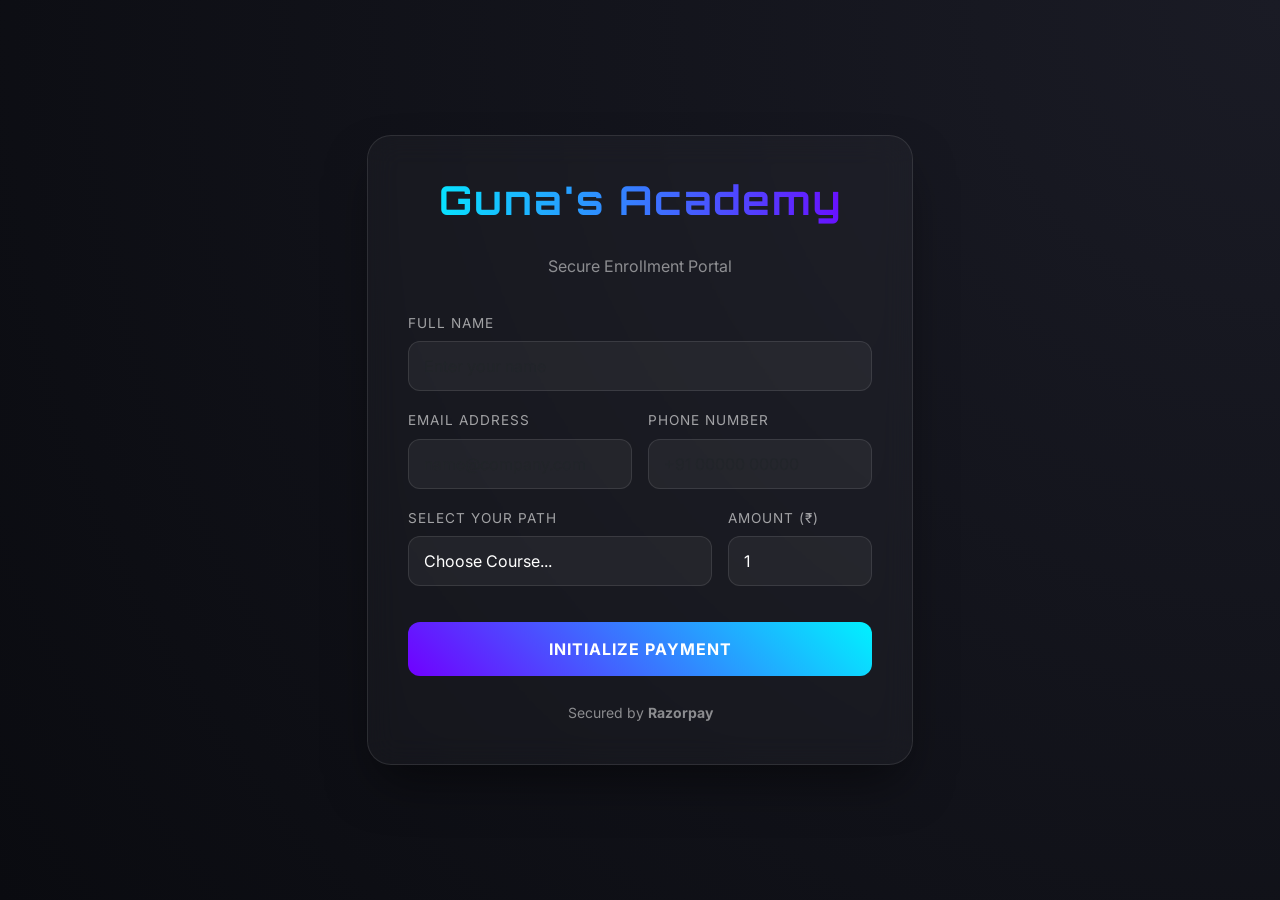
==== src/main/resources/templates/index.html @ c7e8eca5 "trial 1 project" ====
<!doctype html>
<html lang="en">
<head>
  <meta charset="utf-8">
  <meta name="viewport" content="width=device-width, initial-scale=1">
  <title>Nexus | Premium Learning</title>
  <link href="https://cdn.jsdelivr.net/npm/bootstrap@5.3.0/dist/css/bootstrap.min.css" rel="stylesheet">
  <link href="https://fonts.googleapis.com/css2?family=Orbitron:wght@400;700&family=Inter:wght@300;500&display=swap" rel="stylesheet">
  
  <style>
    :root {
      --primary-neon: #00f2ff;
      --secondary-neon: #7000ff;
      --bg-dark: #0a0b10;
    }

    body {
      background: radial-gradient(circle at top right, #1a1b25, var(--bg-dark));
      color: white;
      font-family: 'Inter', sans-serif;
      min-height: 100vh;
      display: flex;
      align-items: center;
    }

    .glass-card {
      background: rgba(255, 255, 255, 0.03);
      backdrop-filter: blur(15px);
      border: 1px solid rgba(255, 255, 255, 0.1);
      border-radius: 24px;
      padding: 40px;
      box-shadow: 0 25px 50px -12px rgba(0, 0, 0, 0.5);
    }

    h1 {
      font-family: 'Orbitron', sans-serif;
      font-weight: 700;
      letter-spacing: 2px;
      background: linear-gradient(to right, var(--primary-neon), var(--secondary-neon));
      -webkit-background-clip: text;
      -webkit-text-fill-color: transparent;
      margin-bottom: 30px;
    }

    .form-control, .form-select {
      background: rgba(255, 255, 255, 0.05);
      border: 1px solid rgba(255, 255, 255, 0.1);
      color: white;
      border-radius: 12px;
      padding: 12px 15px;
    }

    .form-control:focus, .form-select:focus {
      background: rgba(255, 255, 255, 0.08);
      border-color: var(--primary-neon);
      color: white;
      box-shadow: 0 0 15px rgba(0, 242, 255, 0.2);
    }

    label {
      font-size: 0.85rem;
      text-transform: uppercase;
      letter-spacing: 1px;
      color: rgba(255, 255, 255, 0.6);
      margin-bottom: 8px;
    }

    .btn-pay {
      background: linear-gradient(45deg, var(--secondary-neon), var(--primary-neon));
      border: none;
      border-radius: 12px;
      padding: 15px;
      font-weight: 700;
      text-transform: uppercase;
      letter-spacing: 1px;
      transition: all 0.3s ease;
      width: 100%;
      margin-top: 20px;
    }

    .btn-pay:hover {
      transform: translateY(-3px);
      box-shadow: 0 10px 20px rgba(112, 0, 255, 0.4);
    }

    /* Modern select appearance fix */
    option { background: #1a1b25; color: white; }
  </style>
</head>
<body>

<div class="container">
  <div class="row justify-content-center">
    <div class="col-lg-6 col-md-8">
      <div class="glass-card">
        <div class="text-center">
          <h1>Guna's Academy</h1>
          <p class="text-white-50">Secure Enrollment Portal</p>
        </div>

        <div class="row g-3 mt-2">
          <div class="col-12">
            <label>Full Name</label>
            <input type="text" id="name" class="form-control" placeholder="Enter your name">
          </div>

          <div class="col-md-6">
            <label>Email Address</label>
            <input type="email" id="email" class="form-control" placeholder="name@company.com">
          </div>

          <div class="col-md-6">
            <label>Phone Number</label>
            <input type="number" id="Phno" class="form-control" placeholder="+91 00000 00000">
          </div>

          <div class="col-md-8">
            <label>Select Your Path</label>
            <select class="form-select" id="course">
              <option selected disabled>Choose Course...</option>
              <option value="java">JAVA MASTERCLASS</option>
              <option value="python">PYTHON PRO</option>
              <option value="devops">DEVOPS ENGINEER</option>
            </select>
          </div>

          <div class="col-md-4">
            <label>Amount (₹)</label>
            <input type="number" id="amount" class="form-control" value="1">
          </div>

          <div class="col-12">
            <button id="rzp-button1" class="btn btn-primary btn-pay">Initialize Payment</button>
          </div>
        </div>
        
        <div class="mt-4 text-center">
          <small class="text-white-50">Secured by <strong>Razorpay</strong></small>
        </div>
      </div>
    </div>
  </div>
</div>

<script src="https://checkout.razorpay.com/v1/checkout.js"></script>
<script>
  async function createOrder() {
    const response = await fetch('http://localhost:8080/create-order', {
      method: 'POST',
      headers: { 'content-Type': 'application/json' },
      body: JSON.stringify({
        name: document.getElementById('name').value,
        email: document.getElementById('email').value,
        Phno: document.getElementById('Phno').value,
        course: document.getElementById('course').value,
        amount: document.getElementById('amount').value,
        currency: 'INR'
      })
    });
    return await response.json();
  }

  document.getElementById('rzp-button1').onclick = async function(e) {
    e.preventDefault();
    const order = await createOrder();
    
    var options = {
      "key": "rzp_test_SZmkSJNyKrpRjD", 
      "amount": order.amount,
      "currency": "INR",
      "name": "Rajkumar Marathe ",
      "description": "Enrollment for " + order.course,
      "order_id": order.razorpayOrderId,
      "callback_url": "http://localhost:8080/handle-payment-callback",
      "prefill": {
        "name": order.name,
        "email": order.email,
        "contact": order.Phno
      },
      "theme": {
        "color": "#7000ff" // Neon purple to match the new UI
      }
    };
    var rzp1 = new Razorpay(options);
    rzp1.open();
  }
</script>

</body>
</html>
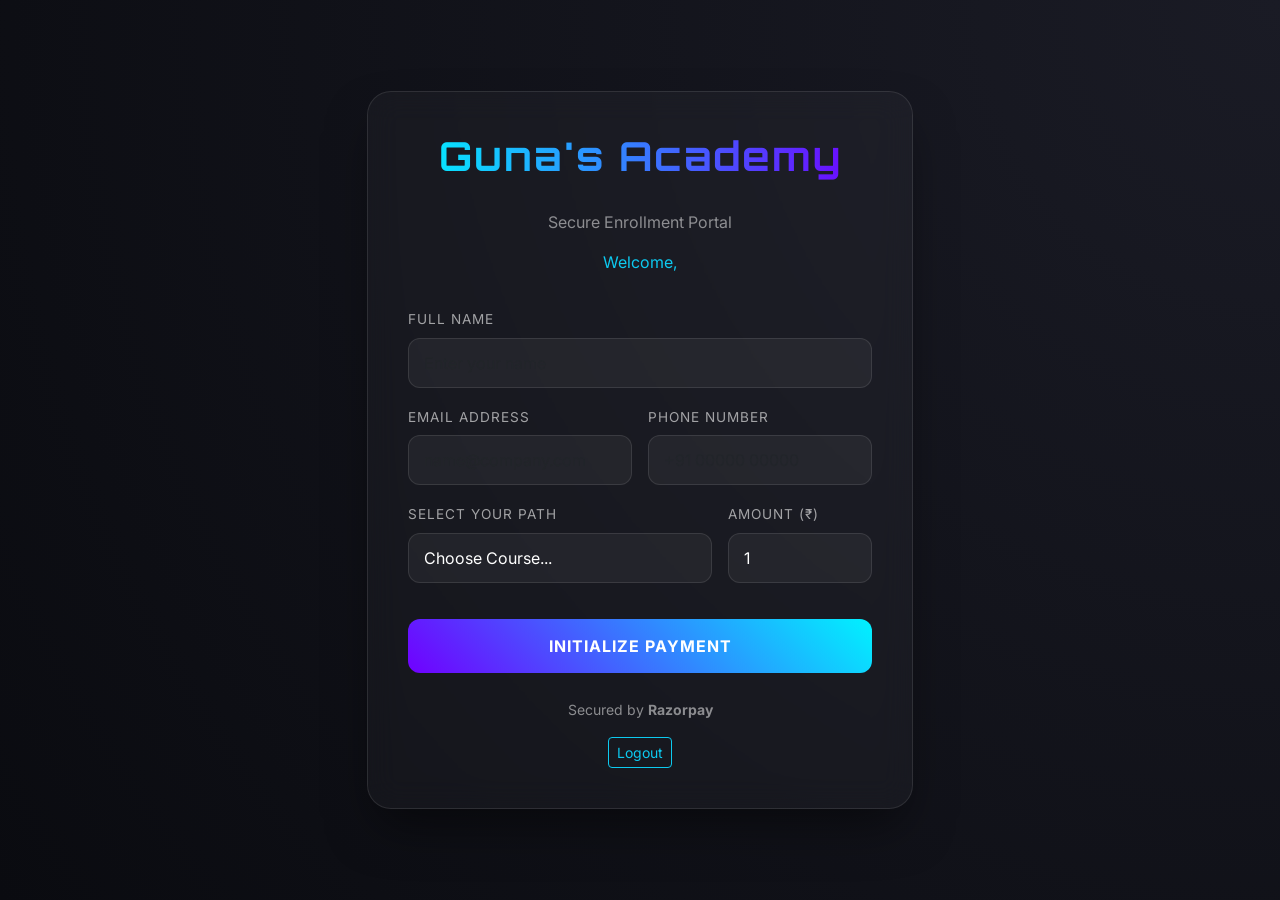
==== commit 89627fb3: "Add user registration/login flow with validation and neon auth UI" ====
--- a/src/main/resources/templates/index.html
+++ b/src/main/resources/templates/index.html
@@ -1,190 +1,194 @@
-<!doctype html>
-<html lang="en">
-<head>
-  <meta charset="utf-8">
-  <meta name="viewport" content="width=device-width, initial-scale=1">
-  <title>Nexus | Premium Learning</title>
-  <link href="https://cdn.jsdelivr.net/npm/bootstrap@5.3.0/dist/css/bootstrap.min.css" rel="stylesheet">
-  <link href="https://fonts.googleapis.com/css2?family=Orbitron:wght@400;700&family=Inter:wght@300;500&display=swap" rel="stylesheet">
-  
-  <style>
-    :root {
-      --primary-neon: #00f2ff;
-      --secondary-neon: #7000ff;
-      --bg-dark: #0a0b10;
-    }
-
-    body {
-      background: radial-gradient(circle at top right, #1a1b25, var(--bg-dark));
-      color: white;
-      font-family: 'Inter', sans-serif;
-      min-height: 100vh;
-      display: flex;
-      align-items: center;
-    }
-
-    .glass-card {
-      background: rgba(255, 255, 255, 0.03);
-      backdrop-filter: blur(15px);
-      border: 1px solid rgba(255, 255, 255, 0.1);
-      border-radius: 24px;
-      padding: 40px;
-      box-shadow: 0 25px 50px -12px rgba(0, 0, 0, 0.5);
-    }
-
-    h1 {
-      font-family: 'Orbitron', sans-serif;
-      font-weight: 700;
-      letter-spacing: 2px;
-      background: linear-gradient(to right, var(--primary-neon), var(--secondary-neon));
-      -webkit-background-clip: text;
-      -webkit-text-fill-color: transparent;
-      margin-bottom: 30px;
-    }
-
-    .form-control, .form-select {
-      background: rgba(255, 255, 255, 0.05);
-      border: 1px solid rgba(255, 255, 255, 0.1);
-      color: white;
-      border-radius: 12px;
-      padding: 12px 15px;
-    }
-
-    .form-control:focus, .form-select:focus {
-      background: rgba(255, 255, 255, 0.08);
-      border-color: var(--primary-neon);
-      color: white;
-      box-shadow: 0 0 15px rgba(0, 242, 255, 0.2);
-    }
-
-    label {
-      font-size: 0.85rem;
-      text-transform: uppercase;
-      letter-spacing: 1px;
-      color: rgba(255, 255, 255, 0.6);
-      margin-bottom: 8px;
-    }
-
-    .btn-pay {
-      background: linear-gradient(45deg, var(--secondary-neon), var(--primary-neon));
-      border: none;
-      border-radius: 12px;
-      padding: 15px;
-      font-weight: 700;
-      text-transform: uppercase;
-      letter-spacing: 1px;
-      transition: all 0.3s ease;
-      width: 100%;
-      margin-top: 20px;
-    }
-
-    .btn-pay:hover {
-      transform: translateY(-3px);
-      box-shadow: 0 10px 20px rgba(112, 0, 255, 0.4);
-    }
-
-    /* Modern select appearance fix */
-    option { background: #1a1b25; color: white; }
-  </style>
-</head>
-<body>
-
-<div class="container">
-  <div class="row justify-content-center">
-    <div class="col-lg-6 col-md-8">
-      <div class="glass-card">
-        <div class="text-center">
-          <h1>Guna's Academy</h1>
-          <p class="text-white-50">Secure Enrollment Portal</p>
-        </div>
-
-        <div class="row g-3 mt-2">
-          <div class="col-12">
-            <label>Full Name</label>
-            <input type="text" id="name" class="form-control" placeholder="Enter your name">
-          </div>
-
-          <div class="col-md-6">
-            <label>Email Address</label>
-            <input type="email" id="email" class="form-control" placeholder="name@company.com">
-          </div>
-
-          <div class="col-md-6">
-            <label>Phone Number</label>
-            <input type="number" id="Phno" class="form-control" placeholder="+91 00000 00000">
-          </div>
-
-          <div class="col-md-8">
-            <label>Select Your Path</label>
-            <select class="form-select" id="course">
-              <option selected disabled>Choose Course...</option>
-              <option value="java">JAVA MASTERCLASS</option>
-              <option value="python">PYTHON PRO</option>
-              <option value="devops">DEVOPS ENGINEER</option>
-            </select>
-          </div>
-
-          <div class="col-md-4">
-            <label>Amount (₹)</label>
-            <input type="number" id="amount" class="form-control" value="1">
-          </div>
-
-          <div class="col-12">
-            <button id="rzp-button1" class="btn btn-primary btn-pay">Initialize Payment</button>
-          </div>
-        </div>
-        
-        <div class="mt-4 text-center">
-          <small class="text-white-50">Secured by <strong>Razorpay</strong></small>
-        </div>
-      </div>
-    </div>
-  </div>
-</div>
-
-<script src="https://checkout.razorpay.com/v1/checkout.js"></script>
-<script>
-  async function createOrder() {
-    const response = await fetch('http://localhost:8080/create-order', {
-      method: 'POST',
-      headers: { 'content-Type': 'application/json' },
-      body: JSON.stringify({
-        name: document.getElementById('name').value,
-        email: document.getElementById('email').value,
-        Phno: document.getElementById('Phno').value,
-        course: document.getElementById('course').value,
-        amount: document.getElementById('amount').value,
-        currency: 'INR'
-      })
-    });
-    return await response.json();
-  }
-
-  document.getElementById('rzp-button1').onclick = async function(e) {
-    e.preventDefault();
-    const order = await createOrder();
-    
-    var options = {
-      "key": "rzp_test_SZmkSJNyKrpRjD", 
-      "amount": order.amount,
-      "currency": "INR",
-      "name": "Rajkumar Marathe ",
-      "description": "Enrollment for " + order.course,
-      "order_id": order.razorpayOrderId,
-      "callback_url": "http://localhost:8080/handle-payment-callback",
-      "prefill": {
-        "name": order.name,
-        "email": order.email,
-        "contact": order.Phno
-      },
-      "theme": {
-        "color": "#7000ff" // Neon purple to match the new UI
-      }
-    };
-    var rzp1 = new Razorpay(options);
-    rzp1.open();
-  }
-</script>
-
-</body>
+<!doctype html>
+<html lang="en">
+<head>
+  <meta charset="utf-8">
+  <meta name="viewport" content="width=device-width, initial-scale=1">
+  <title>Nexus | Premium Learning</title>
+  <link href="https://cdn.jsdelivr.net/npm/bootstrap@5.3.0/dist/css/bootstrap.min.css" rel="stylesheet">
+  <link href="https://fonts.googleapis.com/css2?family=Orbitron:wght@400;700&family=Inter:wght@300;500&display=swap" rel="stylesheet">
+  
+  <style>
+    :root {
+      --primary-neon: #00f2ff;
+      --secondary-neon: #7000ff;
+      --bg-dark: #0a0b10;
+    }
+
+    body {
+      background: radial-gradient(circle at top right, #1a1b25, var(--bg-dark));
+      color: white;
+      font-family: 'Inter', sans-serif;
+      min-height: 100vh;
+      display: flex;
+      align-items: center;
+    }
+
+    .glass-card {
+      background: rgba(255, 255, 255, 0.03);
+      backdrop-filter: blur(15px);
+      border: 1px solid rgba(255, 255, 255, 0.1);
+      border-radius: 24px;
+      padding: 40px;
+      box-shadow: 0 25px 50px -12px rgba(0, 0, 0, 0.5);
+    }
+
+    h1 {
+      font-family: 'Orbitron', sans-serif;
+      font-weight: 700;
+      letter-spacing: 2px;
+      background: linear-gradient(to right, var(--primary-neon), var(--secondary-neon));
+      -webkit-background-clip: text;
+      -webkit-text-fill-color: transparent;
+      margin-bottom: 30px;
+    }
+
+    .form-control, .form-select {
+      background: rgba(255, 255, 255, 0.05);
+      border: 1px solid rgba(255, 255, 255, 0.1);
+      color: white;
+      border-radius: 12px;
+      padding: 12px 15px;
+    }
+
+    .form-control:focus, .form-select:focus {
+      background: rgba(255, 255, 255, 0.08);
+      border-color: var(--primary-neon);
+      color: white;
+      box-shadow: 0 0 15px rgba(0, 242, 255, 0.2);
+    }
+
+    label {
+      font-size: 0.85rem;
+      text-transform: uppercase;
+      letter-spacing: 1px;
+      color: rgba(255, 255, 255, 0.6);
+      margin-bottom: 8px;
+    }
+
+    .btn-pay {
+      background: linear-gradient(45deg, var(--secondary-neon), var(--primary-neon));
+      border: none;
+      border-radius: 12px;
+      padding: 15px;
+      font-weight: 700;
+      text-transform: uppercase;
+      letter-spacing: 1px;
+      transition: all 0.3s ease;
+      width: 100%;
+      margin-top: 20px;
+    }
+
+    .btn-pay:hover {
+      transform: translateY(-3px);
+      box-shadow: 0 10px 20px rgba(112, 0, 255, 0.4);
+    }
+
+    /* Modern select appearance fix */
+    option { background: #1a1b25; color: white; }
+  </style>
+</head>
+<body>
+
+<div class="container">
+  <div class="row justify-content-center">
+    <div class="col-lg-6 col-md-8">
+      <div class="glass-card">
+        <div class="text-center">
+          <h1>Guna's Academy</h1>
+          <p class="text-white-50">Secure Enrollment Portal</p>
+          <p class="text-info" th:if="${currentUserName != null}">Welcome, <span th:text="${currentUserName}"></span></p>
+        </div>
+
+        <div class="row g-3 mt-2">
+          <div class="col-12">
+            <label>Full Name</label>
+            <input type="text" id="name" class="form-control" placeholder="Enter your name">
+          </div>
+
+          <div class="col-md-6">
+            <label>Email Address</label>
+            <input type="email" id="email" class="form-control" placeholder="name@company.com">
+          </div>
+
+          <div class="col-md-6">
+            <label>Phone Number</label>
+            <input type="number" id="Phno" class="form-control" placeholder="+91 00000 00000">
+          </div>
+
+          <div class="col-md-8">
+            <label>Select Your Path</label>
+            <select class="form-select" id="course">
+              <option selected disabled>Choose Course...</option>
+              <option value="java">JAVA MASTERCLASS</option>
+              <option value="python">PYTHON PRO</option>
+              <option value="devops">DEVOPS ENGINEER</option>
+            </select>
+          </div>
+
+          <div class="col-md-4">
+            <label>Amount (₹)</label>
+            <input type="number" id="amount" class="form-control" value="1">
+          </div>
+
+          <div class="col-12">
+            <button id="rzp-button1" class="btn btn-primary btn-pay">Initialize Payment</button>
+          </div>
+        </div>
+        
+        <div class="mt-4 text-center">
+          <small class="text-white-50">Secured by <strong>Razorpay</strong></small>
+          <form th:if="${currentUserName != null}" th:action="@{/logout}" method="post" class="mt-3">
+            <button class="btn btn-outline-info btn-sm" type="submit">Logout</button>
+          </form>
+        </div>
+      </div>
+    </div>
+  </div>
+</div>
+
+<script src="https://checkout.razorpay.com/v1/checkout.js"></script>
+<script>
+  async function createOrder() {
+    const response = await fetch('http://localhost:8080/create-order', {
+      method: 'POST',
+      headers: { 'content-Type': 'application/json' },
+      body: JSON.stringify({
+        name: document.getElementById('name').value,
+        email: document.getElementById('email').value,
+        Phno: document.getElementById('Phno').value,
+        course: document.getElementById('course').value,
+        amount: document.getElementById('amount').value,
+        currency: 'INR'
+      })
+    });
+    return await response.json();
+  }
+
+  document.getElementById('rzp-button1').onclick = async function(e) {
+    e.preventDefault();
+    const order = await createOrder();
+    
+    var options = {
+      "key": "rzp_test_SZmkSJNyKrpRjD", 
+      "amount": order.amount,
+      "currency": "INR",
+      "name": "Rajkumar Marathe ",
+      "description": "Enrollment for " + order.course,
+      "order_id": order.razorpayOrderId,
+      "callback_url": "http://localhost:8080/handle-payment-callback",
+      "prefill": {
+        "name": order.name,
+        "email": order.email,
+        "contact": order.Phno
+      },
+      "theme": {
+        "color": "#7000ff" // Neon purple to match the new UI
+      }
+    };
+    var rzp1 = new Razorpay(options);
+    rzp1.open();
+  }
+</script>
+
+</body>
 </html>
